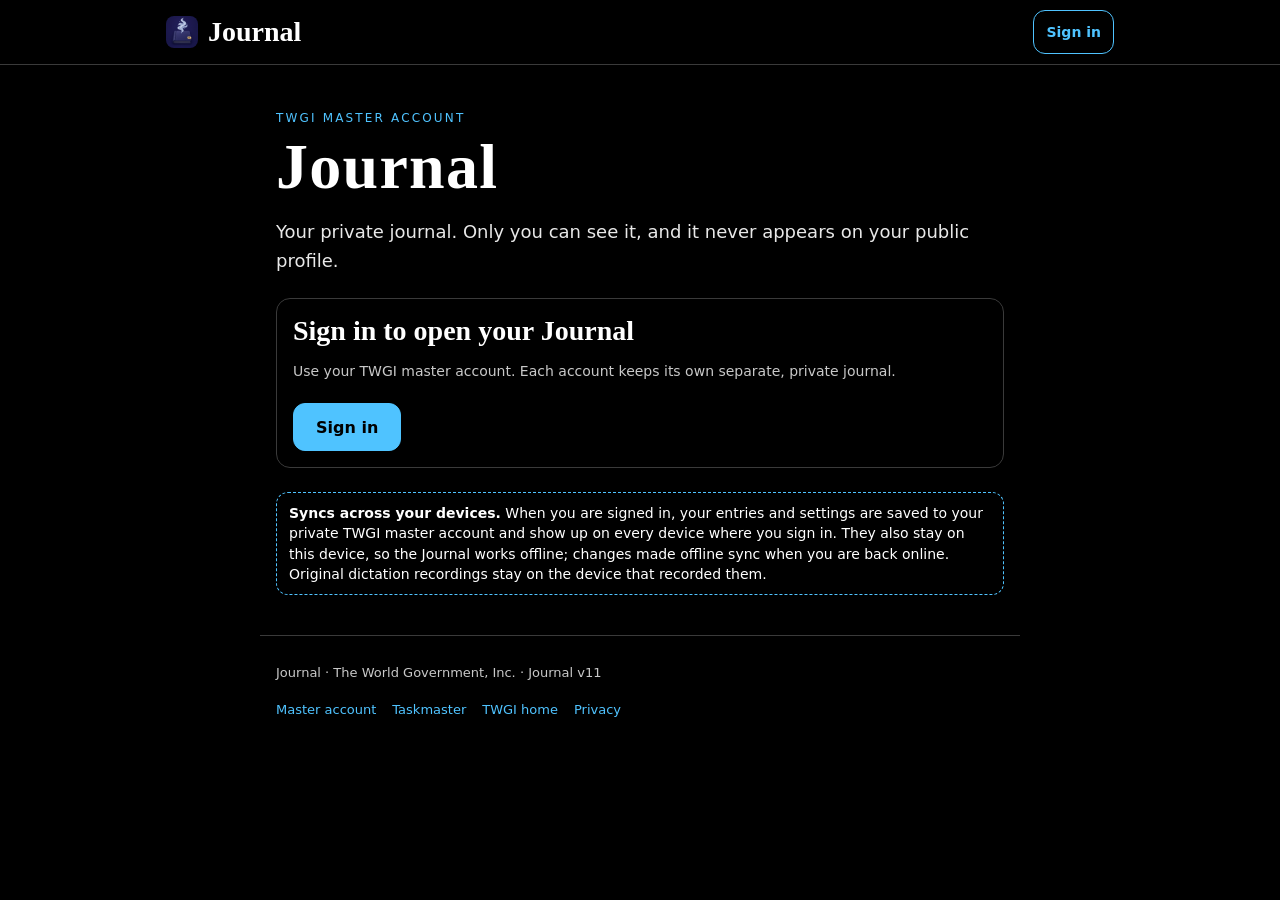
==== index.html @ 646f6270 "Journal v11: move the sync card to the bottom of the home page (cache master-journal-v11) Co-authore" ====
<!DOCTYPE html>
<html lang="en">
<head>
<meta charset="utf-8">
<meta name="viewport" content="width=device-width,initial-scale=1">
<title>Journal — The World Government, Inc.</title>
<meta name="description" content="A private journal for your TWGI master account.">
<link rel="manifest" href="/manifest.webmanifest">
<meta name="theme-color" content="#4fc3ff">
<meta name="mobile-web-app-capable" content="yes">
<meta name="apple-mobile-web-app-capable" content="yes">
<meta name="apple-mobile-web-app-status-bar-style" content="black">
<meta name="apple-mobile-web-app-title" content="Journal">
<link rel="icon" href="/icons/favicon-48.png" type="image/png" sizes="48x48">
<link rel="icon" href="/icons/icon-192.png" type="image/png" sizes="192x192">
<link rel="apple-touch-icon" sizes="180x180" href="/icons/apple-touch-icon.png">
<link rel="stylesheet" href="/assets/app.css">
</head>
<body>
<a class="skip" href="#main">Skip to content</a>
<header class="app-header">
  <div class="app-bar">
    <p class="app-name"><a href="/"><img src="/icons/icon-192.png" alt="" width="32" height="32">Journal</a><span class="offline-pill" id="offline-pill" hidden>Offline</span></p>
    <div class="account-slot" data-account-slot></div>
  </div>
</header>
<main class="page" id="main">
  <p class="eyebrow">TWGI master account</p>
  <h1>Journal</h1>
  <p class="lead">Your private journal. Only you can see it, and it never appears on your public profile.</p>
  <section class="panel" id="journal-signin" aria-labelledby="journal-signin-h">
    <h2 id="journal-signin-h">Sign in to open your Journal</h2>
    <p class="note">Use your TWGI master account. Each account keeps its own separate, private journal.</p>
    <a class="take" href="/login/">Sign in</a>
  </section>
  <section class="journal" id="journal" hidden aria-label="Your journal">
    <section class="panel pensieve" id="pensieve" aria-labelledby="pensieve-h">
      <h2 id="pensieve-h" data-pensieve-name>Pensieve</h2>
      <p class="note">Speak a note into your Journal. Tap Start, talk, then tap Stop. You can fix the words before saving. The microphone is only used after you tap Start.</p>
      <p class="note" id="pensieve-support"></p>
      <div class="row">
        <button class="take" type="button" id="pensieve-toggle" aria-pressed="false">Start dictation</button>
        <span class="rec-timer" id="pensieve-timer" aria-live="off"></span>
      </div>
      <fieldset class="pensieve-mode" id="pensieve-mode" hidden>
        <legend>On this phone the microphone can do one of these at a time:</legend>
        <label class="opt"><input type="radio" name="pensieve-mode" value="live" checked> Live text (your words appear as you speak)</label>
        <label class="opt"><input type="radio" name="pensieve-mode" value="audio"> Audio recording only (no live text)</label>
      </fieldset>
      <p class="note" id="pensieve-status" role="status" aria-live="polite"></p>
      <div class="jform">
        <label for="pensieve-title">Title (optional)</label>
        <input type="text" id="pensieve-title" autocomplete="off" maxlength="160">
        <label for="pensieve-text">Transcript (you can edit it)</label>
        <textarea id="pensieve-text" maxlength="20000"></textarea>
        <p class="interim" id="pensieve-interim" aria-live="polite"></p>
        <div class="flag" id="pensieve-help" hidden>
          <p style="margin:0" id="pensieve-help-text">If no words appear, use your keyboard's microphone instead: tap the Transcript box, then tap the microphone key on the keyboard and speak.</p>
          <div class="actions">
            <button class="take ghost" type="button" id="pensieve-keyboard">Type or use keyboard microphone</button>
          </div>
        </div>
        <div class="row">
          <button class="take" type="button" id="pensieve-save">Save as journal entry</button>
          <button class="take ghost" type="button" id="pensieve-discard">Discard</button>
        </div>
        <div class="flag" id="pensieve-choice" hidden>
          <p style="margin:0">Keep the original copy with this entry? That is the audio recording and the unedited transcript, saved on this device only.</p>
          <div class="actions">
            <button class="take" type="button" id="pensieve-keep">Save original copy</button>
            <button class="take ghost" type="button" id="pensieve-skip">Don't save it</button>
          </div>
        </div>
      </div>
    </section>
    <section class="panel" aria-labelledby="journal-form-heading">
      <h2 id="journal-form-heading">New entry</h2>
      <form class="jform" id="journal-form" novalidate>
        <input type="hidden" id="journal-id">
        <label for="journal-when">Date and time</label>
        <input type="datetime-local" id="journal-when" required>
        <label for="journal-title">Title (optional)</label>
        <input type="text" id="journal-title" autocomplete="off">
        <label for="journal-body">Entry</label>
        <textarea id="journal-body" required></textarea>
        <div class="row">
          <button class="take" type="submit" id="journal-save">Save entry</button>
          <button class="take ghost" type="button" id="journal-cancel" hidden>Cancel edit</button>
        </div>
      </form>
      <p class="note" id="journal-status" role="status" aria-live="polite"></p>
    </section>
    <section class="panel" aria-labelledby="journal-list-h">
      <h2 id="journal-list-h">Entries</h2>
      <label class="visually-hidden" for="journal-search">Search entries</label>
      <input type="search" class="jsearch" id="journal-search" placeholder="Search your entries" autocomplete="off">
      <p class="note" id="journal-count"></p>
      <ul class="entries" id="journal-list"></ul>
    </section>
    <section class="panel" id="settings" aria-labelledby="settings-h">
      <h2 id="settings-h">Settings</h2>
      <form id="settings-form" class="settings-form">
        <fieldset>
          <legend>Original dictation copies</legend>
          <p class="note">After you dictate in the <span data-pensieve-name>Pensieve</span>, should the recording and unedited transcript be kept with the entry?</p>
          <label class="opt"><input type="radio" name="dictationOriginals" value="ask"> Ask me each time</label>
          <label class="opt"><input type="radio" name="dictationOriginals" value="always"> Always save automatically</label>
          <label class="opt"><input type="radio" name="dictationOriginals" value="never"> Never save</label>
        </fieldset>
        <fieldset>
          <legend>Dictation language</legend>
          <p class="note">The language you speak when you dictate. If your phone refuses it, the Journal tries English (US) and then the phone’s default by itself.</p>
          <label for="dictation-language">Language</label>
          <select id="dictation-language" name="dictationLanguage">
            <option value="en-US">English (US)</option>
            <option value="auto">Automatic (this phone’s language)</option>
            <option value="en-GB">English (UK)</option>
            <option value="es-US">Español (Estados Unidos)</option>
            <option value="es-ES">Español (España)</option>
            <option value="fr-FR">Français</option>
            <option value="de-DE">Deutsch</option>
            <option value="pt-BR">Português (Brasil)</option>
            <option value="it-IT">Italiano</option>
            <option value="hi-IN">हिन्दी (Hindi)</option>
            <option value="zh-CN">中文 (普通话)</option>
            <option value="ja-JP">日本語</option>
            <option value="ko-KR">한국어</option>
            <option value="ar-SA">العربية</option>
          </select>
        </fieldset>
      </form>
      <fieldset class="settings-form push-reminder" id="journal-reminder"></fieldset>
      <p class="note" id="settings-status" role="status" aria-live="polite"></p>
      <p class="note">These settings sync to your other devices when you are signed in.</p>
      <p class="note app-version" id="app-version-detail">This app: <strong>Journal v11</strong> · offline copy: <span data-sw-cache>checking…</span><span id="dictation-last" hidden></span></p>
    </section>
  </section>
  <p class="device-note"><strong>Syncs across your devices.</strong> When you are signed in, your entries and settings are saved to your private TWGI master account and show up on every device where you sign in. They also stay on this device, so the Journal works offline; changes made offline sync when you are back online. Original dictation recordings stay on the device that recorded them.</p>
  <p class="note sync-note" id="journal-sync" role="status" aria-live="polite" hidden></p>
</main>
<footer class="app-footer">
  <p>Journal · The World Government, Inc. · <span class="app-version" data-app-version="11">Journal v11</span></p>
  <nav aria-label="Footer">
    <a href="https://theworldgovernmentincorporated.com/account/">Master account</a>
    <a href="https://taskmaster.theworldgovernmentincorporated.com/">Taskmaster</a>
    <a href="https://theworldgovernmentincorporated.com/">TWGI home</a>
    <a href="https://theworldgovernmentincorporated.com/privacy.html">Privacy</a>
  </nav>
</footer>
<!-- v8: the bottom Start dictation bar lives here, as a direct child of <body>,
     outside every card, so nothing on the page can sit above it or take its taps.
     pensieve.js moves the Start dictation button in here while the bar is shown. -->
<div class="dictation-dock" id="dictation-dock" hidden>
  <!-- v10: live transcript panel. While you dictate, your words show here, right
       above the Stop bar, so you never have to scroll down to the Pensieve card.
       It only mirrors the card's Transcript box (the box is what gets saved). -->
  <section class="live-panel" id="dictation-live" aria-label="Live transcript" hidden>
    <div class="live-head">
      <span class="live-dot" aria-hidden="true"></span>
      <span class="live-label" id="dictation-live-label">Listening…</span>
      <span class="live-timer" id="dictation-live-timer" aria-hidden="true"></span>
    </div>
    <div class="live-scroll" id="dictation-live-scroll">
      <p class="live-words" id="dictation-live-words"><span class="live-final" id="dictation-live-final"></span><span class="live-interim" id="dictation-live-interim"></span><span class="live-hint" id="dictation-live-hint"></span></p>
    </div>
    <div class="live-actions" id="dictation-live-actions" hidden>
      <button class="mini" type="button" id="dictation-live-review">Review &amp; edit</button>
      <button class="mini" type="button" id="dictation-live-close" aria-label="Close the live transcript">OK</button>
    </div>
  </section>
  <div class="dock-note" id="dictation-note" role="status" aria-live="polite" hidden>
    <p id="dictation-note-text"></p>
    <button class="mini" type="button" id="dictation-note-keyboard">Use keyboard microphone</button>
    <button class="mini" type="button" id="dictation-note-close" aria-label="Close this message">OK</button>
  </div>
</div>
<script src="/assets/auto-update.js"></script>
<script src="/assets/app.js"></script>
<script src="/vendor/supabase.js"></script>
<script src="/assets/auth.js"></script>
<script src="/assets/settings.js"></script>
<script src="/assets/originals.js"></script>
<script src="/assets/reminders.js"></script>
<script src="/assets/journal.js"></script>
<script src="/assets/journal-ui.js"></script>
<script src="/assets/cloud-sync.js"></script>
<script src="/assets/journal-sync.js"></script>
<script src="/assets/pensieve.js"></script>
<script src="/assets/settings-ui.js"></script>
<script src="/assets/push-core.js"></script>
<script src="/assets/push-ui.js"></script>
</body>
</html>
---- assets/app.css ----
:root{--bg:#000;--line:#3a3a3a;--sky:#4fc3ff;--text:#fff;--mute:#c8c8c8}
*{box-sizing:border-box}
[hidden]{display:none !important}
html{color-scheme:dark}
html,body{margin:0;min-height:100%}
body{background:var(--bg);color:var(--text);font-family:Inter,system-ui,-apple-system,"Segoe UI",Roboto,sans-serif;min-height:100vh;display:flex;flex-direction:column;align-items:center;padding:0 0 40px}
.serif{font-family:"Cormorant Garamond",Georgia,"Times New Roman",serif}
.skip{position:absolute;left:12px;top:-40px;z-index:30;background:#000;color:var(--sky);padding:8px 12px;border-radius:8px;border:1px solid var(--sky)}
.skip:focus{top:12px}
.app-header{position:sticky;top:0;z-index:20;align-self:stretch;width:100%;background:#000;border-bottom:1px solid var(--line)}
.app-bar{display:flex;flex-wrap:wrap;gap:10px 16px;align-items:center;max-width:980px;margin:0 auto;padding:10px 16px}
.app-name{margin:0;flex:1 1 160px;min-width:0;display:flex;align-items:center;gap:10px}
.app-name a{color:#fff;text-decoration:none;font-family:"Cormorant Garamond",Georgia,serif;font-size:clamp(22px,3vw,28px);font-weight:600;line-height:1.1;display:flex;align-items:center;gap:10px}
.app-name img{width:32px;height:32px;border-radius:8px;flex:none}
.account-slot{margin-left:auto;display:flex;align-items:center;min-width:0;max-width:min(52vw,16rem)}
.account-slot a,.account-slot button{display:flex;align-items:center;gap:8px;min-width:0;max-width:100%;min-height:44px;padding:0 12px;border-radius:12px;border:1px solid var(--sky);background:#000;color:var(--sky);text-decoration:none;font:inherit;font-size:14px;font-weight:600;cursor:pointer}
.account-slot a:hover,.account-slot button:hover{background:var(--sky);color:#000}
.account-pending{display:inline-block;width:32px;height:32px;border-radius:50%;border:1px solid var(--line)}
.account-avatar{width:28px;height:28px;border-radius:50%;object-fit:cover;flex:none;display:inline-flex;align-items:center;justify-content:center;border:1px solid var(--sky);background:#000;color:var(--sky);font-size:11px;overflow:hidden}
.account-name{min-width:0;overflow:hidden;text-overflow:ellipsis;white-space:nowrap}
.page{align-self:stretch;width:100%;max-width:760px;margin:0 auto;padding:28px 16px 0}
.page h1{font-family:"Cormorant Garamond",Georgia,serif;font-size:clamp(40px,8vw,64px);font-weight:600;line-height:1.05;margin:8px 0 0;letter-spacing:.02em;color:#fff}
.eyebrow{margin:18px 0 0;color:var(--sky);letter-spacing:.18em;text-transform:uppercase;font-size:12px}
.lead{font-size:18px;line-height:1.6;color:#e8e8e8}
.note{color:var(--mute);font-size:14px;line-height:1.45}
.note a{color:var(--sky)}
.flag{margin:16px 0 0;padding:12px;border:1px solid var(--sky);border-radius:12px;color:#fff;font-size:15px;line-height:1.45}
.flag .actions{display:flex;flex-wrap:wrap;gap:8px;margin-top:10px}
.take{display:inline-flex;align-items:center;justify-content:center;margin-top:8px;min-height:48px;padding:0 22px;border-radius:12px;border:1px solid var(--sky);text-decoration:none;font:inherit;font-weight:600;background:var(--sky);color:#000;cursor:pointer}
.take:hover{filter:brightness(1.08)}
.take:disabled{opacity:.6;cursor:not-allowed}
.ghost{background:#000;color:var(--sky)}
.google-btn{display:inline-flex;align-items:center;gap:10px;background:#fff;color:#1f1f1f;border-color:#dadce0}
.google-btn svg{width:18px;height:18px;flex:none}
.signin{margin-top:22px;display:grid;gap:12px;max-width:28rem}
.signin label{font-size:14px;color:var(--mute)}
.signin input{width:100%;min-height:48px;padding:0 14px;border-radius:12px;border:1px solid var(--line);background:#000;color:#fff;font:inherit;font-size:16px}
.signin .take{margin-top:0;justify-self:start}
.or{color:var(--mute);font-size:13px;letter-spacing:.12em;text-transform:uppercase;margin:4px 0}
.visually-hidden{position:absolute;width:1px;height:1px;padding:0;margin:-1px;overflow:hidden;clip:rect(0,0,0,0);white-space:nowrap;border:0}
.app-footer{align-self:stretch;max-width:760px;width:100%;margin:40px auto 0;padding:16px;border-top:1px solid var(--line);color:var(--mute);font-size:13px}
.app-footer nav{display:flex;flex-wrap:wrap;gap:6px 16px;margin-top:6px}
.app-footer a{color:var(--sky);text-decoration:none;min-height:32px;display:inline-flex;align-items:center}
.offline-pill{display:inline-block;margin-left:8px;padding:2px 8px;border-radius:999px;border:1px solid var(--line);color:var(--mute);font-size:12px}
a:focus-visible,button:focus-visible,input:focus-visible{outline:2px solid var(--sky);outline-offset:3px}
.journal{margin-top:22px;min-width:0}
.panel{margin-top:22px;padding:16px;border:1px solid var(--line);border-radius:14px}
.panel h2{margin:0 0 8px;font-family:"Cormorant Garamond",Georgia,serif;font-size:28px;font-weight:600}
.jform{display:grid;gap:10px}
.jform label{font-size:14px;color:var(--mute)}
.jform input,.jform textarea,.jsearch{width:100%;min-width:0;min-height:48px;padding:10px 14px;border-radius:12px;border:1px solid var(--line);background:#000;color:#fff;font:inherit;font-size:16px}
.jform textarea{min-height:180px;resize:vertical;line-height:1.5}
.jform .row{display:flex;flex-wrap:wrap;gap:8px}
.jform .take{margin-top:0}
.entries{list-style:none;margin:12px 0 0;padding:0;display:grid;gap:12px}
.entry article{padding:14px;border:1px solid var(--line);border-radius:12px;min-width:0}
.entry-when{color:var(--sky);font-size:13px;letter-spacing:.04em}
.entry-title{margin:6px 0 0;font-size:20px;font-weight:600;overflow-wrap:anywhere}
.entry-body{margin:8px 0 0;white-space:pre-wrap;overflow-wrap:anywhere;line-height:1.55;color:#e8e8e8}
.entry-actions{display:flex;gap:8px;margin-top:10px}
.mini{appearance:none;min-height:44px;padding:0 14px;border-radius:12px;border:1px solid var(--line);background:#000;color:var(--sky);font:inherit;font-weight:600;cursor:pointer}
.mini.danger{color:#ff8a8a}
.device-note{margin:24px 0 0;padding:10px 12px;border:1px dashed var(--sky);border-radius:12px;color:#fff;font-size:14px;line-height:1.45}
.pensieve.is-recording{border-color:#ff6b6b;box-shadow:0 0 0 1px #ff6b6b inset}
.rec-timer{align-self:center;color:var(--mute);font-variant-numeric:tabular-nums}
.pensieve-mode{border:0;margin:8px 0 0;padding:0;min-width:0}
.pensieve-mode legend{font-size:14px;color:var(--mute);margin-bottom:2px}
#pensieve-help{margin-top:8px}
.interim{margin:0;min-height:1.4em;color:var(--mute);font-style:italic;overflow-wrap:anywhere}
.original{margin-top:10px;border-top:1px solid var(--line);padding-top:8px}
.original summary{cursor:pointer;color:var(--sky);min-height:44px;display:flex;align-items:center}
.original audio{width:100%;max-width:100%;margin-top:6px}
.entry-body.raw{color:var(--mute)}
.settings-form fieldset{border:0;margin:0;padding:0;min-width:0}
.settings-form legend{font-weight:600;margin-bottom:4px}
.opt{display:flex;align-items:center;gap:10px;min-height:44px}
.opt input{width:20px;height:20px;accent-color:#4fc3ff}
/* v3: daily reminder */
.push-reminder{border:0;margin:16px 0 0;padding:12px 0 0;border-top:1px solid var(--line);min-width:0;display:grid;gap:8px}
.push-reminder legend{font-weight:600;padding-top:12px}
.push-reminder .task-field{display:grid;gap:4px;font-size:14px;color:var(--mute)}
.push-reminder input[type=time]{min-height:44px;padding:8px 12px;border-radius:12px;border:1px solid var(--line);background:#000;color:#fff;font:inherit;font-size:16px;max-width:12rem}
.push-reminder .take{justify-self:start}
.push-ios-hint{border-color:#ffd27a}

/* v4: cloud sync status and "Update ready" notice
   v11: the sync card sits at the bottom of the home page; give the
   status line a little room under the card instead of hugging it. */
.sync-note { margin-top: 10px; }
.update-ready { position: fixed; left: 50%; bottom: calc(12px + env(safe-area-inset-bottom, 0px)); transform: translateX(-50%); z-index: 1000; background: #0b1622; color: #fff; border: 1px solid #4fc3ff; border-radius: 10px; padding: .5rem .75rem; display: flex; gap: .5rem; align-items: center; font-size: .95rem; box-shadow: 0 4px 16px rgba(0,0,0,.4); }

/* v5: Start/Stop dictation is a full-width bar fixed to the bottom of the
   home screen, flush with the edge but above the iPhone home indicator.
   v7: no viewport-fit=cover (see index.html); --bar-lift (pensieve.js) keeps it
   inside the visible area if iOS leaves the viewport short.
   v8: the bar sits in its own dock, a direct child of <body> (outside every
   card), with its own stacking layer. Recording red is on the bar itself. */
body{padding-left:env(safe-area-inset-left,0px);padding-right:env(safe-area-inset-right,0px)}
body.has-dictation-space{padding-bottom:calc(120px + env(safe-area-inset-bottom,0px))}
.dictation-dock{position:fixed;left:0;right:0;bottom:var(--bar-lift,0px);z-index:900;isolation:isolate;pointer-events:auto;margin:0;padding:0;background:#000;-webkit-tap-highlight-color:transparent;-webkit-touch-callout:none}
#pensieve-toggle.dictation-bar{position:relative;display:flex;pointer-events:auto;touch-action:manipulation;-webkit-tap-highlight-color:transparent;-webkit-user-select:none;user-select:none;z-index:1;width:100%;margin:0;border-radius:0;border:0;border-top:1px solid var(--sky);min-height:calc(60px + env(safe-area-inset-bottom,0px));padding:0 calc(16px + env(safe-area-inset-right,0px)) env(safe-area-inset-bottom,0px) calc(16px + env(safe-area-inset-left,0px));font-size:18px;box-shadow:0 -6px 18px rgba(0,0,0,.45)}
#pensieve-toggle.dictation-bar:hover{filter:none}
#pensieve-toggle.dictation-bar:active{background:#8fdcff}
#pensieve-toggle[aria-pressed="true"]{background:#ff6b6b;border-color:#ff6b6b;color:#000}
#pensieve-toggle.dictation-bar[aria-pressed="true"]{border-top-color:#ff6b6b}
.dock-note{display:flex;flex-wrap:wrap;align-items:center;gap:8px;padding:10px calc(12px + env(safe-area-inset-right,0px)) 10px calc(12px + env(safe-area-inset-left,0px));background:#1a0d0d;border-top:1px solid #ffd27a;color:#fff;font-size:15px;line-height:1.4}
.dock-note p{margin:0;flex:1 1 100%}
.app-version{color:var(--mute)}
body.has-dictation-bar .update-ready{bottom:calc(12px + var(--dock-h,calc(60px + env(safe-area-inset-bottom,0px))) + var(--bar-lift,0px))}

/* v6: note reminders */
.reminder-tag{appearance:none;display:inline-flex;align-items:center;gap:4px;max-width:100%;margin:8px 0 0;min-height:32px;padding:4px 10px;border-radius:999px;border:1px solid var(--sky);background:#06141f;color:var(--sky);font:inherit;font-size:13px;font-weight:600;text-align:left;cursor:pointer;overflow-wrap:anywhere}
.reminder-tag.is-off{border-color:var(--line);color:var(--mute)}
.reminder-prompt p{margin:0}
.reminder-editor{margin-top:12px;padding:12px;border:1px solid var(--sky);border-radius:12px;background:#050b11}
.reminder-h{margin:0 0 4px;font-size:18px;color:#fff}
.rem-field{display:grid;gap:4px}
.reminder-editor select,.reminder-editor input[type=number]{min-height:44px;border-radius:10px;border:1px solid var(--line);background:#000;color:#fff;font:inherit;padding:0 10px}
.rem-days{border:0;margin:0;padding:0;display:flex;flex-wrap:wrap;gap:6px 12px;min-width:0}
.rem-days legend{width:100%;margin-bottom:4px;font-size:14px}
.rem-day{display:inline-flex;align-items:center;gap:6px;min-height:44px}
.rem-day input{width:20px;height:20px;accent-color:#4fc3ff}
.rem-preview{color:#fff}
.rem-warn{color:#ffd27a}
.rem-error{color:#ff8a8a;min-height:1.2em}
.take.danger{color:#ff8a8a;border-color:#ff8a8a}
.entry.is-target article{border-color:var(--sky);box-shadow:0 0 0 2px var(--sky) inset}
.reminder-editor input[type=checkbox]{width:20px;height:20px;min-height:0;padding:0;accent-color:#4fc3ff;flex:none}
.reminder-editor select,.reminder-editor input[type=number]{font-size:16px;width:100%}
.reminder-editor .opt{color:#fff;font-size:16px}
/* v9: Dictation language picker in Settings */
.settings-form fieldset+fieldset{margin-top:16px}
.settings-form select{display:block;width:100%;max-width:360px;min-height:44px;margin-top:4px;border-radius:10px;border:1px solid var(--line);background:#000;color:#fff;font:inherit;font-size:16px;padding:0 10px}
/* v10: live transcript panel, in the dictation dock right above the Stop bar.
   Normal flow inside the dock (panel, then any problem message, then the bar),
   so it never covers the message or the bar. Max ~38% of the visible screen
   (--live-max is set by pensieve.js from the visual viewport), scrolls inside. */
.live-panel{display:flex;flex-direction:column;max-height:var(--live-max,38vh);min-height:0;padding:10px calc(14px + env(safe-area-inset-right,0px)) 10px calc(14px + env(safe-area-inset-left,0px));background:#0b1622;border-top:1px solid var(--sky);color:#fff;opacity:1;transition:opacity .35s ease;touch-action:pan-y}
.live-panel.is-closing{opacity:0}
.live-head{display:flex;align-items:center;gap:8px;flex:none;font-size:12px;letter-spacing:.14em;text-transform:uppercase;color:var(--sky);font-weight:600}
.live-dot{width:10px;height:10px;border-radius:50%;background:#ff6b6b;flex:none;animation:live-pulse 1.2s ease-in-out infinite}
.live-timer{margin-left:auto;color:var(--mute);font-variant-numeric:tabular-nums;letter-spacing:.04em}
.live-scroll{flex:1 1 auto;min-height:0;overflow-y:auto;overscroll-behavior:contain;-webkit-overflow-scrolling:touch;margin-top:6px}
.live-words{margin:0;font-size:18px;line-height:1.5;overflow-wrap:anywhere;white-space:pre-wrap}
.live-final{color:#fff}
.live-interim{color:#8fa6b8;font-style:italic}
.live-hint{color:var(--mute);font-size:15px;font-style:italic}
.live-actions{display:flex;flex-wrap:wrap;gap:8px;flex:none;margin-top:8px}
.live-actions .mini{min-height:40px}
.live-panel.is-audio .live-head{color:#ffd27a}
.live-panel.is-finishing .live-dot{animation:none;background:var(--mute)}
.live-panel.is-saved{border-top-color:#7be0a5}
.live-panel.is-saved .live-head{color:#7be0a5}
.live-panel.is-saved .live-dot{animation:none;background:#7be0a5}
@keyframes live-pulse{0%,100%{opacity:1}50%{opacity:.35}}
@media (prefers-reduced-motion:reduce){.live-panel{transition:none}.live-dot{animation:none}}
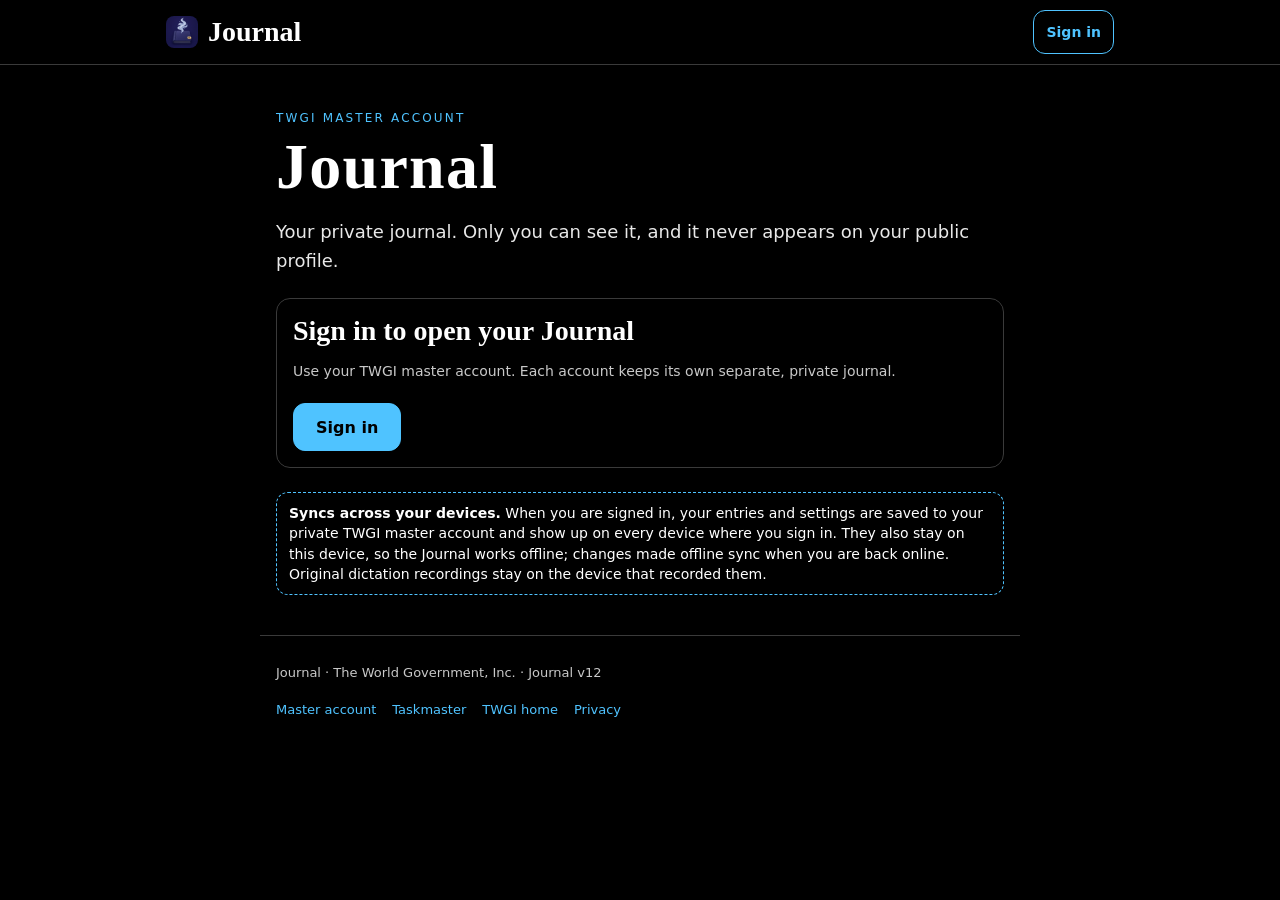
==== commit c7e96ef3: "Journal v12: compact Pensieve first screen (cache master-journal-v12) Co-authored-by: Immortal-Aruca" ====
--- a/index.html
+++ b/index.html
@@ -37,16 +37,15 @@
     <section class="panel pensieve" id="pensieve" aria-labelledby="pensieve-h">
       <h2 id="pensieve-h" data-pensieve-name>Pensieve</h2>
       <p class="note">Speak a note into your Journal. Tap Start, talk, then tap Stop. You can fix the words before saving. The microphone is only used after you tap Start.</p>
-      <p class="note" id="pensieve-support"></p>
+      <p class="note" id="pensieve-support" hidden></p>
+      <details class="how-dictation" id="pensieve-how" hidden>
+        <summary>How dictation works</summary>
+        <p class="note" id="pensieve-how-text"></p>
+      </details>
       <div class="row">
         <button class="take" type="button" id="pensieve-toggle" aria-pressed="false">Start dictation</button>
         <span class="rec-timer" id="pensieve-timer" aria-live="off"></span>
       </div>
-      <fieldset class="pensieve-mode" id="pensieve-mode" hidden>
-        <legend>On this phone the microphone can do one of these at a time:</legend>
-        <label class="opt"><input type="radio" name="pensieve-mode" value="live" checked> Live text (your words appear as you speak)</label>
-        <label class="opt"><input type="radio" name="pensieve-mode" value="audio"> Audio recording only (no live text)</label>
-      </fieldset>
       <p class="note" id="pensieve-status" role="status" aria-live="polite"></p>
       <div class="jform">
         <label for="pensieve-title">Title (optional)</label>
@@ -54,6 +53,12 @@
         <label for="pensieve-text">Transcript (you can edit it)</label>
         <textarea id="pensieve-text" maxlength="20000"></textarea>
         <p class="interim" id="pensieve-interim" aria-live="polite"></p>
+        <p class="pensieve-mode-line" id="pensieve-mode-line" hidden>Mode: <span id="pensieve-mode-label">Live text</span> · <button type="button" class="mode-change" id="pensieve-mode-change" aria-expanded="false">Change</button></p>
+        <fieldset class="pensieve-mode" id="pensieve-mode" hidden>
+          <legend>On this phone the microphone can do one of these at a time:</legend>
+          <label class="opt"><input type="radio" name="pensieve-mode" value="live" checked> Live text (your words appear as you speak)</label>
+          <label class="opt"><input type="radio" name="pensieve-mode" value="audio"> Audio recording only (no live text)</label>
+        </fieldset>
         <div class="flag" id="pensieve-help" hidden>
           <p style="margin:0" id="pensieve-help-text">If no words appear, use your keyboard's microphone instead: tap the Transcript box, then tap the microphone key on the keyboard and speak.</p>
           <div class="actions">
@@ -132,14 +137,14 @@
       <fieldset class="settings-form push-reminder" id="journal-reminder"></fieldset>
       <p class="note" id="settings-status" role="status" aria-live="polite"></p>
       <p class="note">These settings sync to your other devices when you are signed in.</p>
-      <p class="note app-version" id="app-version-detail">This app: <strong>Journal v11</strong> · offline copy: <span data-sw-cache>checking…</span><span id="dictation-last" hidden></span></p>
+      <p class="note app-version" id="app-version-detail">This app: <strong>Journal v12</strong> · offline copy: <span data-sw-cache>checking…</span><span id="dictation-last" hidden></span></p>
     </section>
   </section>
   <p class="device-note"><strong>Syncs across your devices.</strong> When you are signed in, your entries and settings are saved to your private TWGI master account and show up on every device where you sign in. They also stay on this device, so the Journal works offline; changes made offline sync when you are back online. Original dictation recordings stay on the device that recorded them.</p>
   <p class="note sync-note" id="journal-sync" role="status" aria-live="polite" hidden></p>
 </main>
 <footer class="app-footer">
-  <p>Journal · The World Government, Inc. · <span class="app-version" data-app-version="11">Journal v11</span></p>
+  <p>Journal · The World Government, Inc. · <span class="app-version" data-app-version="12">Journal v12</span></p>
   <nav aria-label="Footer">
     <a href="https://theworldgovernmentincorporated.com/account/">Master account</a>
     <a href="https://taskmaster.theworldgovernmentincorporated.com/">Taskmaster</a>
--- a/assets/app.css
+++ b/assets/app.css
@@ -63,6 +63,13 @@
 .device-note{margin:24px 0 0;padding:10px 12px;border:1px dashed var(--sky);border-radius:12px;color:#fff;font-size:14px;line-height:1.45}
 .pensieve.is-recording{border-color:#ff6b6b;box-shadow:0 0 0 1px #ff6b6b inset}
 .rec-timer{align-self:center;color:var(--mute);font-variant-numeric:tabular-nums}
+/* v12: long explanation is a closed disclosure; mode radios sit under the
+   Title/Transcript fields and stay hidden until Change is tapped. */
+.how-dictation{margin:8px 0 0;color:var(--mute);font-size:14px;line-height:1.45}
+.how-dictation summary{cursor:pointer;min-height:44px;display:flex;align-items:center;color:var(--sky);font-weight:600}
+.how-dictation .note{margin:8px 0 0}
+.pensieve-mode-line{margin:10px 0 0;color:var(--mute);font-size:14px;line-height:1.45;display:flex;flex-wrap:wrap;align-items:center;gap:0 4px;min-height:44px}
+.pensieve-mode-line .mode-change{appearance:none;margin:0;padding:0 6px;min-height:44px;border:0;background:transparent;color:var(--sky);font:inherit;font-weight:600;cursor:pointer}
 .pensieve-mode{border:0;margin:8px 0 0;padding:0;min-width:0}
 .pensieve-mode legend{font-size:14px;color:var(--mute);margin-bottom:2px}
 #pensieve-help{margin-top:8px}
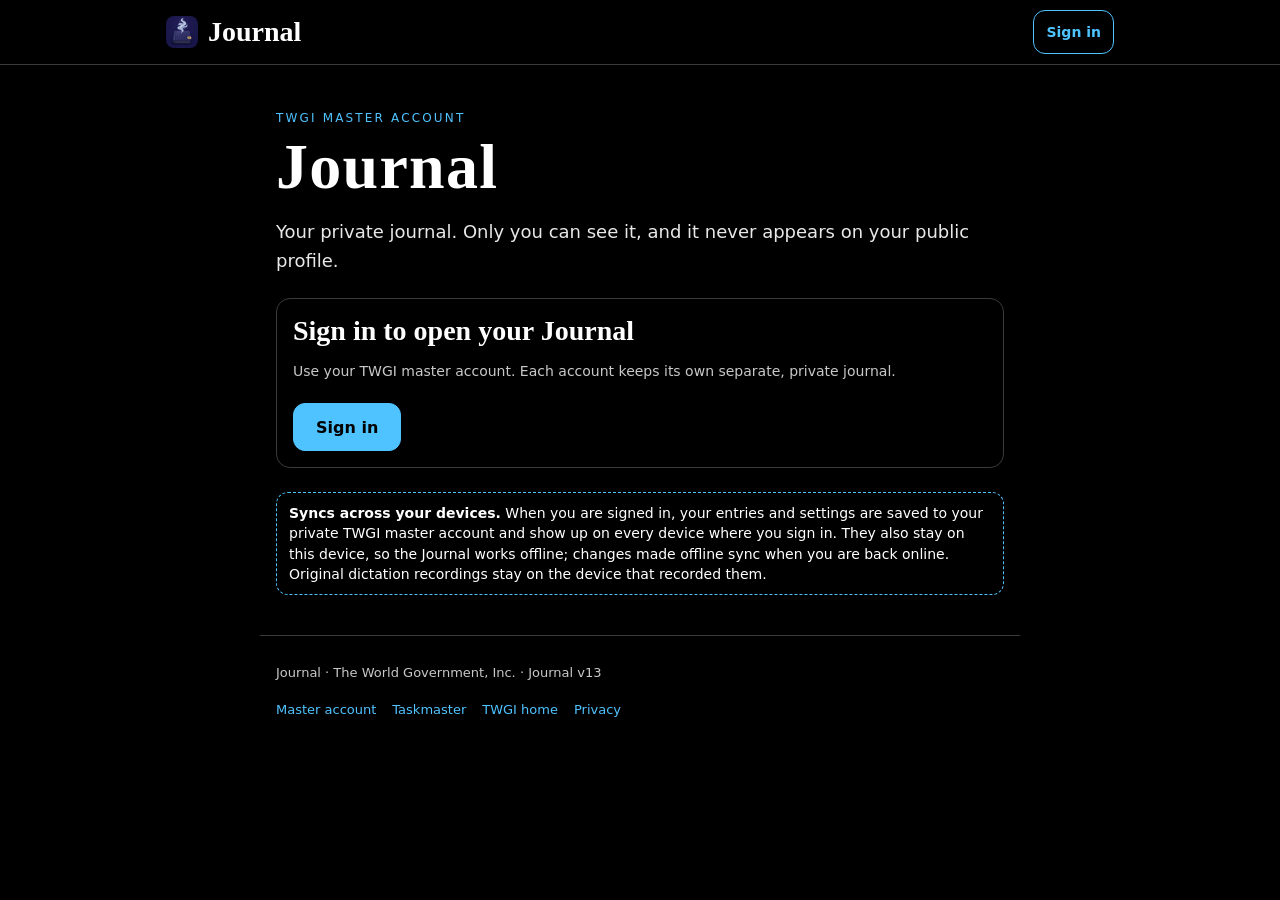
==== commit ba471f65: "Journal v13: dictate the title from the Title field (cache master-journal-v13) Co-authored-by: Immor" ====
--- a/index.html
+++ b/index.html
@@ -49,7 +49,12 @@
       <p class="note" id="pensieve-status" role="status" aria-live="polite"></p>
       <div class="jform">
         <label for="pensieve-title">Title (optional)</label>
-        <input type="text" id="pensieve-title" autocomplete="off" maxlength="160">
+        <div class="title-mic-wrap" id="pensieve-title-wrap">
+          <input type="text" id="pensieve-title" autocomplete="off" maxlength="160">
+          <button type="button" class="title-mic" id="pensieve-title-mic" aria-label="Dictate title" aria-pressed="false">
+            <svg viewBox="0 0 24 24" aria-hidden="true" focusable="false"><path fill="currentColor" d="M12 14c1.66 0 3-1.34 3-3V5c0-1.66-1.34-3-3-3S9 3.34 9 5v6c0 1.66 1.34 3 3 3zm5-3c0 2.76-2.24 5-5 5s-5-2.24-5-5H5c0 3.53 2.61 6.43 6 6.92V21h2v-3.08c3.39-.49 6-3.39 6-6.92h-2z"/></svg>
+          </button>
+        </div>
         <label for="pensieve-text">Transcript (you can edit it)</label>
         <textarea id="pensieve-text" maxlength="20000"></textarea>
         <p class="interim" id="pensieve-interim" aria-live="polite"></p>
@@ -137,14 +142,14 @@
       <fieldset class="settings-form push-reminder" id="journal-reminder"></fieldset>
       <p class="note" id="settings-status" role="status" aria-live="polite"></p>
       <p class="note">These settings sync to your other devices when you are signed in.</p>
-      <p class="note app-version" id="app-version-detail">This app: <strong>Journal v12</strong> · offline copy: <span data-sw-cache>checking…</span><span id="dictation-last" hidden></span></p>
+      <p class="note app-version" id="app-version-detail">This app: <strong>Journal v13</strong> · offline copy: <span data-sw-cache>checking…</span><span id="dictation-last" hidden></span></p>
     </section>
   </section>
   <p class="device-note"><strong>Syncs across your devices.</strong> When you are signed in, your entries and settings are saved to your private TWGI master account and show up on every device where you sign in. They also stay on this device, so the Journal works offline; changes made offline sync when you are back online. Original dictation recordings stay on the device that recorded them.</p>
   <p class="note sync-note" id="journal-sync" role="status" aria-live="polite" hidden></p>
 </main>
 <footer class="app-footer">
-  <p>Journal · The World Government, Inc. · <span class="app-version" data-app-version="12">Journal v12</span></p>
+  <p>Journal · The World Government, Inc. · <span class="app-version" data-app-version="13">Journal v13</span></p>
   <nav aria-label="Footer">
     <a href="https://theworldgovernmentincorporated.com/account/">Master account</a>
     <a href="https://taskmaster.theworldgovernmentincorporated.com/">Taskmaster</a>
--- a/assets/app.css
+++ b/assets/app.css
@@ -49,6 +49,17 @@
 .jform{display:grid;gap:10px}
 .jform label{font-size:14px;color:var(--mute)}
 .jform input,.jform textarea,.jsearch{width:100%;min-width:0;min-height:48px;padding:10px 14px;border-radius:12px;border:1px solid var(--line);background:#000;color:#fff;font:inherit;font-size:16px}
+/* v13: small mic inside the right edge of the Pensieve Title field. */
+.title-mic-wrap{position:relative;min-width:0}
+.title-mic-wrap #pensieve-title{padding-right:52px}
+.title-mic{position:absolute;right:4px;top:50%;transform:translateY(-50%);width:40px;height:40px;min-width:40px;min-height:40px;margin:0;padding:0;border:0;border-radius:10px;background:transparent;color:var(--sky);display:flex;align-items:center;justify-content:center;cursor:pointer;-webkit-tap-highlight-color:transparent}
+.title-mic svg{width:22px;height:22px;display:block}
+.title-mic:disabled{opacity:.4;cursor:not-allowed}
+.title-mic.is-listening,.title-mic[aria-pressed="true"]{color:#ff6b6b}
+.title-mic.is-listening svg{animation:title-mic-pulse 1s ease-in-out infinite}
+@keyframes title-mic-pulse{0%,100%{opacity:1}50%{opacity:.4}}
+.title-mic-wrap.is-listening #pensieve-title{color:var(--mute);font-style:italic}
+.title-mic-wrap.is-listening #pensieve-title::placeholder{color:var(--mute);font-style:italic;opacity:1}
 .jform textarea{min-height:180px;resize:vertical;line-height:1.5}
 .jform .row{display:flex;flex-wrap:wrap;gap:8px}
 .jform .take{margin-top:0}
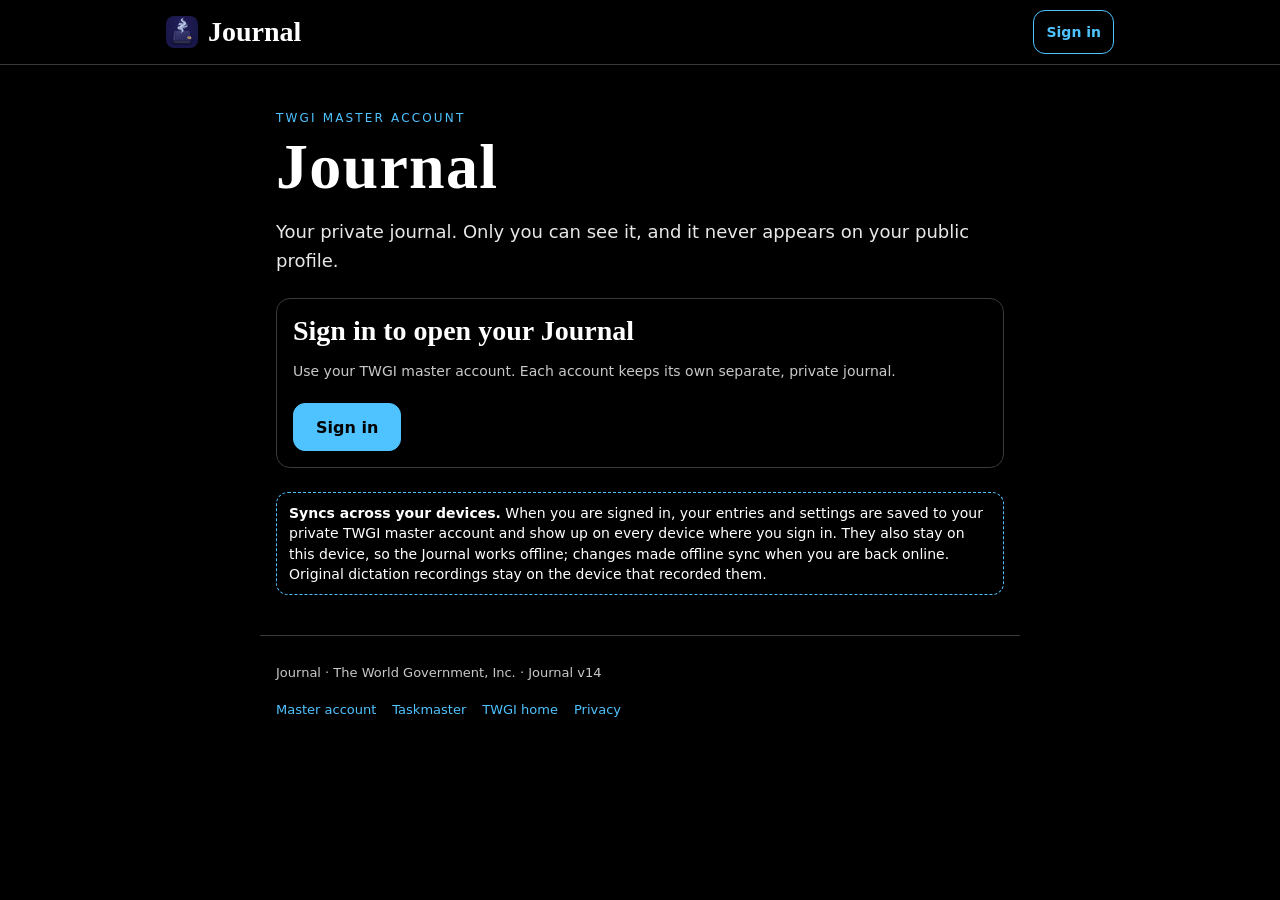
==== commit d4d49cda: "Journal v14: first screen ends at the Title field (cache master-journal-v14) Co-authored-by: Immorta" ====
--- a/index.html
+++ b/index.html
@@ -35,6 +35,7 @@
   </section>
   <section class="journal" id="journal" hidden aria-label="Your journal">
     <section class="panel pensieve" id="pensieve" aria-labelledby="pensieve-h">
+      <div class="pensieve-top" id="pensieve-top">
       <h2 id="pensieve-h" data-pensieve-name>Pensieve</h2>
       <p class="note">Speak a note into your Journal. Tap Start, talk, then tap Stop. You can fix the words before saving. The microphone is only used after you tap Start.</p>
       <p class="note" id="pensieve-support" hidden></p>
@@ -47,7 +48,7 @@
         <span class="rec-timer" id="pensieve-timer" aria-live="off"></span>
       </div>
       <p class="note" id="pensieve-status" role="status" aria-live="polite"></p>
-      <div class="jform">
+      <div class="jform pensieve-title-block">
         <label for="pensieve-title">Title (optional)</label>
         <div class="title-mic-wrap" id="pensieve-title-wrap">
           <input type="text" id="pensieve-title" autocomplete="off" maxlength="160">
@@ -55,6 +56,10 @@
             <svg viewBox="0 0 24 24" aria-hidden="true" focusable="false"><path fill="currentColor" d="M12 14c1.66 0 3-1.34 3-3V5c0-1.66-1.34-3-3-3S9 3.34 9 5v6c0 1.66 1.34 3 3 3zm5-3c0 2.76-2.24 5-5 5s-5-2.24-5-5H5c0 3.53 2.61 6.43 6 6.92V21h2v-3.08c3.39-.49 6-3.39 6-6.92h-2z"/></svg>
           </button>
         </div>
+      </div>
+      </div>
+      <div class="pensieve-review" id="pensieve-review">
+      <div class="jform">
         <label for="pensieve-text">Transcript (you can edit it)</label>
         <textarea id="pensieve-text" maxlength="20000"></textarea>
         <p class="interim" id="pensieve-interim" aria-live="polite"></p>
@@ -81,6 +86,7 @@
             <button class="take ghost" type="button" id="pensieve-skip">Don't save it</button>
           </div>
         </div>
+      </div>
       </div>
     </section>
     <section class="panel" aria-labelledby="journal-form-heading">
@@ -142,14 +148,14 @@
       <fieldset class="settings-form push-reminder" id="journal-reminder"></fieldset>
       <p class="note" id="settings-status" role="status" aria-live="polite"></p>
       <p class="note">These settings sync to your other devices when you are signed in.</p>
-      <p class="note app-version" id="app-version-detail">This app: <strong>Journal v13</strong> · offline copy: <span data-sw-cache>checking…</span><span id="dictation-last" hidden></span></p>
+      <p class="note app-version" id="app-version-detail">This app: <strong>Journal v14</strong> · offline copy: <span data-sw-cache>checking…</span><span id="dictation-last" hidden></span></p>
     </section>
   </section>
   <p class="device-note"><strong>Syncs across your devices.</strong> When you are signed in, your entries and settings are saved to your private TWGI master account and show up on every device where you sign in. They also stay on this device, so the Journal works offline; changes made offline sync when you are back online. Original dictation recordings stay on the device that recorded them.</p>
   <p class="note sync-note" id="journal-sync" role="status" aria-live="polite" hidden></p>
 </main>
 <footer class="app-footer">
-  <p>Journal · The World Government, Inc. · <span class="app-version" data-app-version="13">Journal v13</span></p>
+  <p>Journal · The World Government, Inc. · <span class="app-version" data-app-version="14">Journal v14</span></p>
   <nav aria-label="Footer">
     <a href="https://theworldgovernmentincorporated.com/account/">Master account</a>
     <a href="https://taskmaster.theworldgovernmentincorporated.com/">Taskmaster</a>
--- a/assets/app.css
+++ b/assets/app.css
@@ -46,6 +46,12 @@
 .journal{margin-top:22px;min-width:0}
 .panel{margin-top:22px;padding:16px;border:1px solid var(--line);border-radius:14px}
 .panel h2{margin:0 0 8px;font-family:"Cormorant Garamond",Georgia,serif;font-size:28px;font-weight:600}
+/* v14: first screen ends at the Title field. The top of the Pensieve card
+   fills the space above the Start dictation bar (header + dock measured into
+   CSS variables), so the Transcript block starts cleanly below the fold. */
+.pensieve-top{display:flex;flex-direction:column;min-height:calc(100svh - var(--app-header-h,64px) - var(--fold-dock-h,var(--dock-h,60px)) - var(--bar-lift,0px) - var(--pensieve-above,0px));padding-bottom:16px}
+.pensieve-title-block{margin-top:auto;padding-top:12px}
+.pensieve-review{margin-top:8px;padding-top:18px;border-top:1px solid var(--line)}
 .jform{display:grid;gap:10px}
 .jform label{font-size:14px;color:var(--mute)}
 .jform input,.jform textarea,.jsearch{width:100%;min-width:0;min-height:48px;padding:10px 14px;border-radius:12px;border:1px solid var(--line);background:#000;color:#fff;font:inherit;font-size:16px}
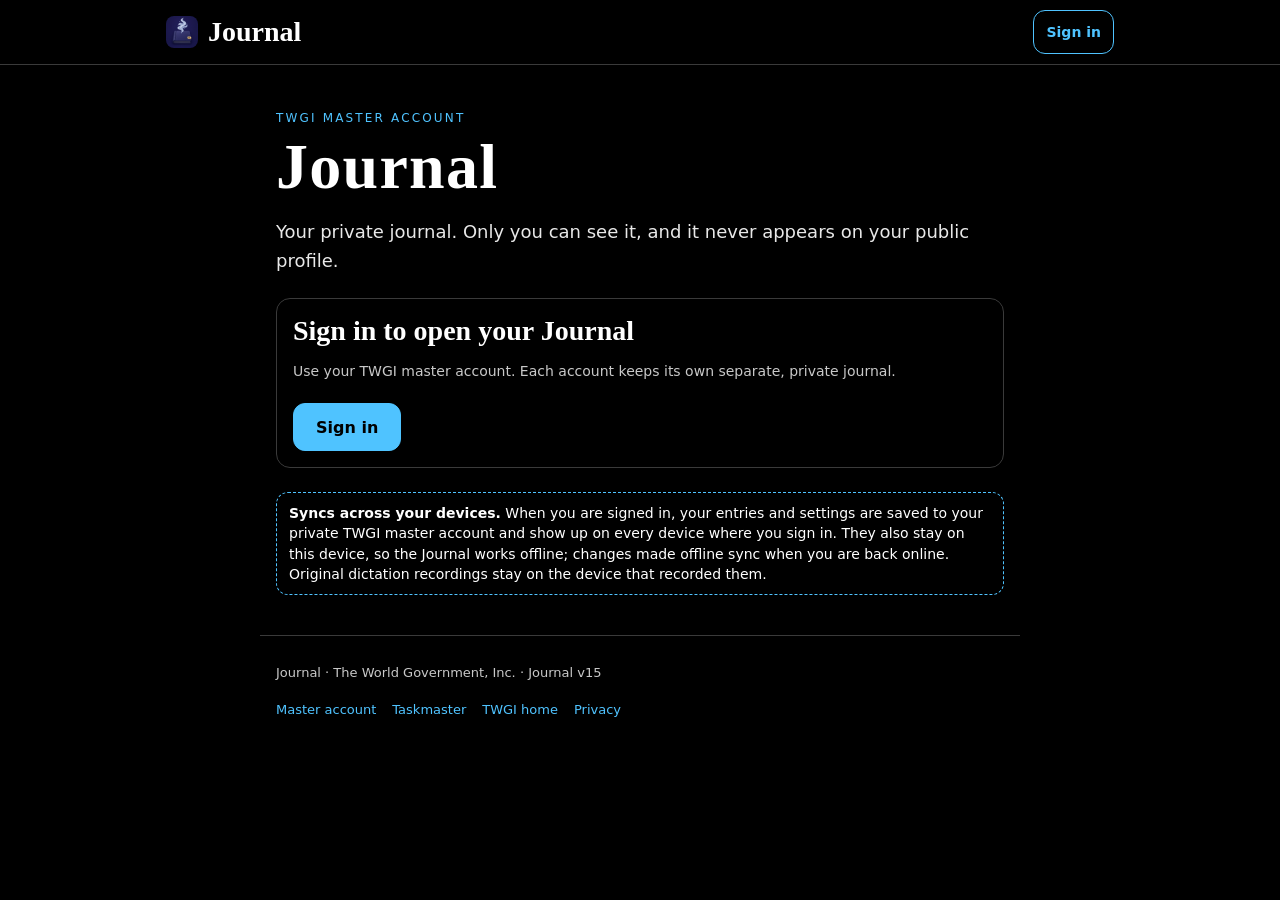
==== commit dc044a54: "Journal v15: show dictation duration on note cards (cache master-journal-v15) Co-authored-by: Immort" ====
--- a/index.html
+++ b/index.html
@@ -148,14 +148,14 @@
       <fieldset class="settings-form push-reminder" id="journal-reminder"></fieldset>
       <p class="note" id="settings-status" role="status" aria-live="polite"></p>
       <p class="note">These settings sync to your other devices when you are signed in.</p>
-      <p class="note app-version" id="app-version-detail">This app: <strong>Journal v14</strong> · offline copy: <span data-sw-cache>checking…</span><span id="dictation-last" hidden></span></p>
+      <p class="note app-version" id="app-version-detail">This app: <strong>Journal v15</strong> · offline copy: <span data-sw-cache>checking…</span><span id="dictation-last" hidden></span></p>
     </section>
   </section>
   <p class="device-note"><strong>Syncs across your devices.</strong> When you are signed in, your entries and settings are saved to your private TWGI master account and show up on every device where you sign in. They also stay on this device, so the Journal works offline; changes made offline sync when you are back online. Original dictation recordings stay on the device that recorded them.</p>
   <p class="note sync-note" id="journal-sync" role="status" aria-live="polite" hidden></p>
 </main>
 <footer class="app-footer">
-  <p>Journal · The World Government, Inc. · <span class="app-version" data-app-version="14">Journal v14</span></p>
+  <p>Journal · The World Government, Inc. · <span class="app-version" data-app-version="15">Journal v15</span></p>
   <nav aria-label="Footer">
     <a href="https://theworldgovernmentincorporated.com/account/">Master account</a>
     <a href="https://taskmaster.theworldgovernmentincorporated.com/">Taskmaster</a>
--- a/assets/app.css
+++ b/assets/app.css
@@ -70,8 +70,10 @@
 .jform .row{display:flex;flex-wrap:wrap;gap:8px}
 .jform .take{margin-top:0}
 .entries{list-style:none;margin:12px 0 0;padding:0;display:grid;gap:12px}
-.entry article{padding:14px;border:1px solid var(--line);border-radius:12px;min-width:0}
-.entry-when{color:var(--sky);font-size:13px;letter-spacing:.04em}
+.entry article{position:relative;padding:14px;border:1px solid var(--line);border-radius:12px;min-width:0}
+.entry-head{display:flex;align-items:flex-start;justify-content:space-between;gap:8px 12px}
+.entry-when{color:var(--sky);font-size:13px;letter-spacing:.04em;min-width:0;flex:1 1 auto}
+.entry-dictation{flex:none;margin:0;margin-left:auto;padding:0;font-size:11px;line-height:1.2;color:var(--mute);opacity:.55;font-variant-numeric:tabular-nums;letter-spacing:.02em;white-space:nowrap;align-self:flex-start}
 .entry-title{margin:6px 0 0;font-size:20px;font-weight:600;overflow-wrap:anywhere}
 .entry-body{margin:8px 0 0;white-space:pre-wrap;overflow-wrap:anywhere;line-height:1.55;color:#e8e8e8}
 .entry-actions{display:flex;gap:8px;margin-top:10px}
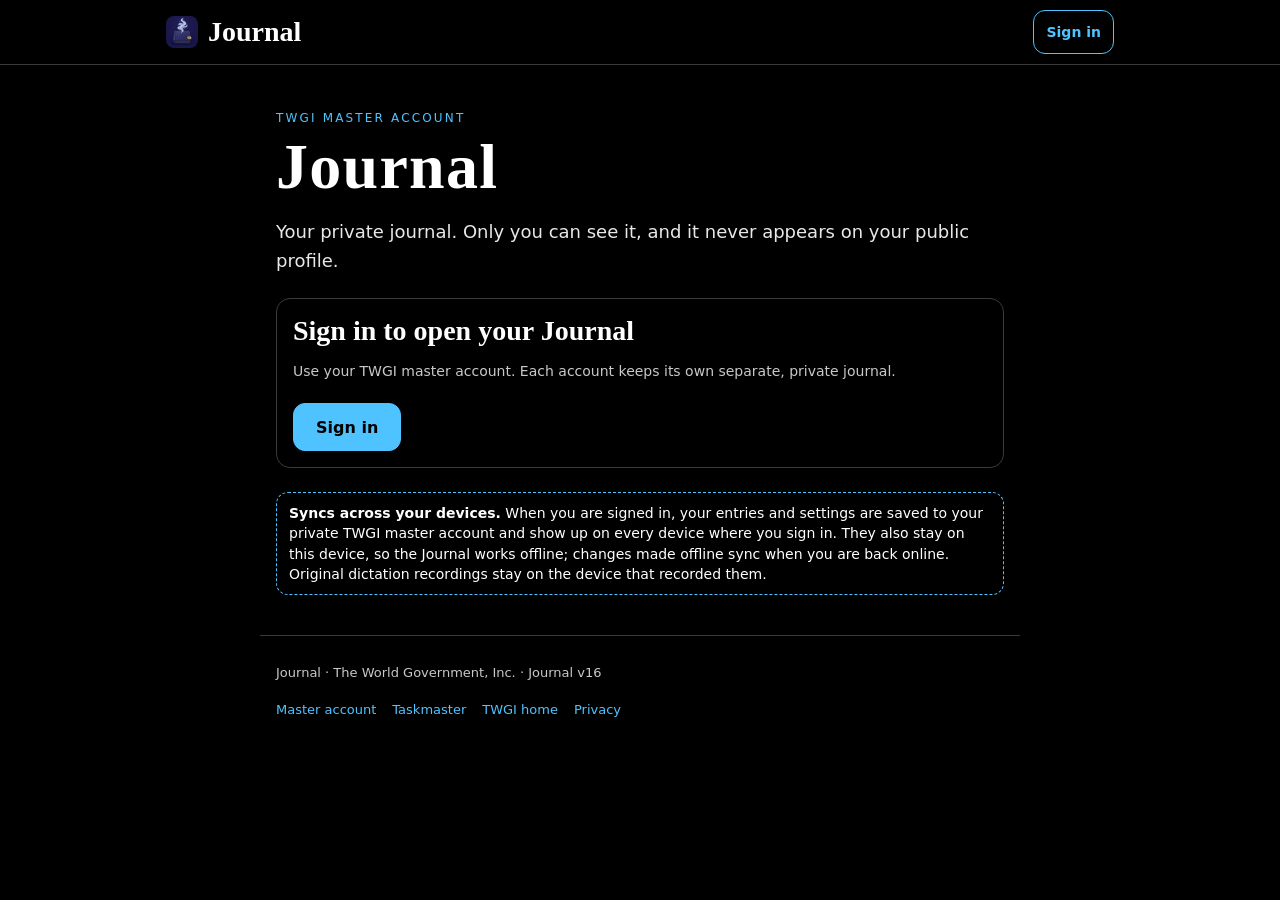
==== commit dc413324: "Journal v16: rename the dictation card to The Pensieve (cache master-journal-v16) Co-authored-by: Im" ====
--- a/index.html
+++ b/index.html
@@ -36,7 +36,7 @@
   <section class="journal" id="journal" hidden aria-label="Your journal">
     <section class="panel pensieve" id="pensieve" aria-labelledby="pensieve-h">
       <div class="pensieve-top" id="pensieve-top">
-      <h2 id="pensieve-h" data-pensieve-name>Pensieve</h2>
+      <h2 id="pensieve-h" data-pensieve-name>The Pensieve</h2>
       <p class="note">Speak a note into your Journal. Tap Start, talk, then tap Stop. You can fix the words before saving. The microphone is only used after you tap Start.</p>
       <p class="note" id="pensieve-support" hidden></p>
       <details class="how-dictation" id="pensieve-how" hidden>
@@ -118,7 +118,7 @@
       <form id="settings-form" class="settings-form">
         <fieldset>
           <legend>Original dictation copies</legend>
-          <p class="note">After you dictate in the <span data-pensieve-name>Pensieve</span>, should the recording and unedited transcript be kept with the entry?</p>
+          <p class="note">After you dictate in <span data-pensieve-name>The Pensieve</span>, should the recording and unedited transcript be kept with the entry?</p>
           <label class="opt"><input type="radio" name="dictationOriginals" value="ask"> Ask me each time</label>
           <label class="opt"><input type="radio" name="dictationOriginals" value="always"> Always save automatically</label>
           <label class="opt"><input type="radio" name="dictationOriginals" value="never"> Never save</label>
@@ -148,14 +148,14 @@
       <fieldset class="settings-form push-reminder" id="journal-reminder"></fieldset>
       <p class="note" id="settings-status" role="status" aria-live="polite"></p>
       <p class="note">These settings sync to your other devices when you are signed in.</p>
-      <p class="note app-version" id="app-version-detail">This app: <strong>Journal v15</strong> · offline copy: <span data-sw-cache>checking…</span><span id="dictation-last" hidden></span></p>
+      <p class="note app-version" id="app-version-detail">This app: <strong>Journal v16</strong> · offline copy: <span data-sw-cache>checking…</span><span id="dictation-last" hidden></span></p>
     </section>
   </section>
   <p class="device-note"><strong>Syncs across your devices.</strong> When you are signed in, your entries and settings are saved to your private TWGI master account and show up on every device where you sign in. They also stay on this device, so the Journal works offline; changes made offline sync when you are back online. Original dictation recordings stay on the device that recorded them.</p>
   <p class="note sync-note" id="journal-sync" role="status" aria-live="polite" hidden></p>
 </main>
 <footer class="app-footer">
-  <p>Journal · The World Government, Inc. · <span class="app-version" data-app-version="15">Journal v15</span></p>
+  <p>Journal · The World Government, Inc. · <span class="app-version" data-app-version="16">Journal v16</span></p>
   <nav aria-label="Footer">
     <a href="https://theworldgovernmentincorporated.com/account/">Master account</a>
     <a href="https://taskmaster.theworldgovernmentincorporated.com/">Taskmaster</a>
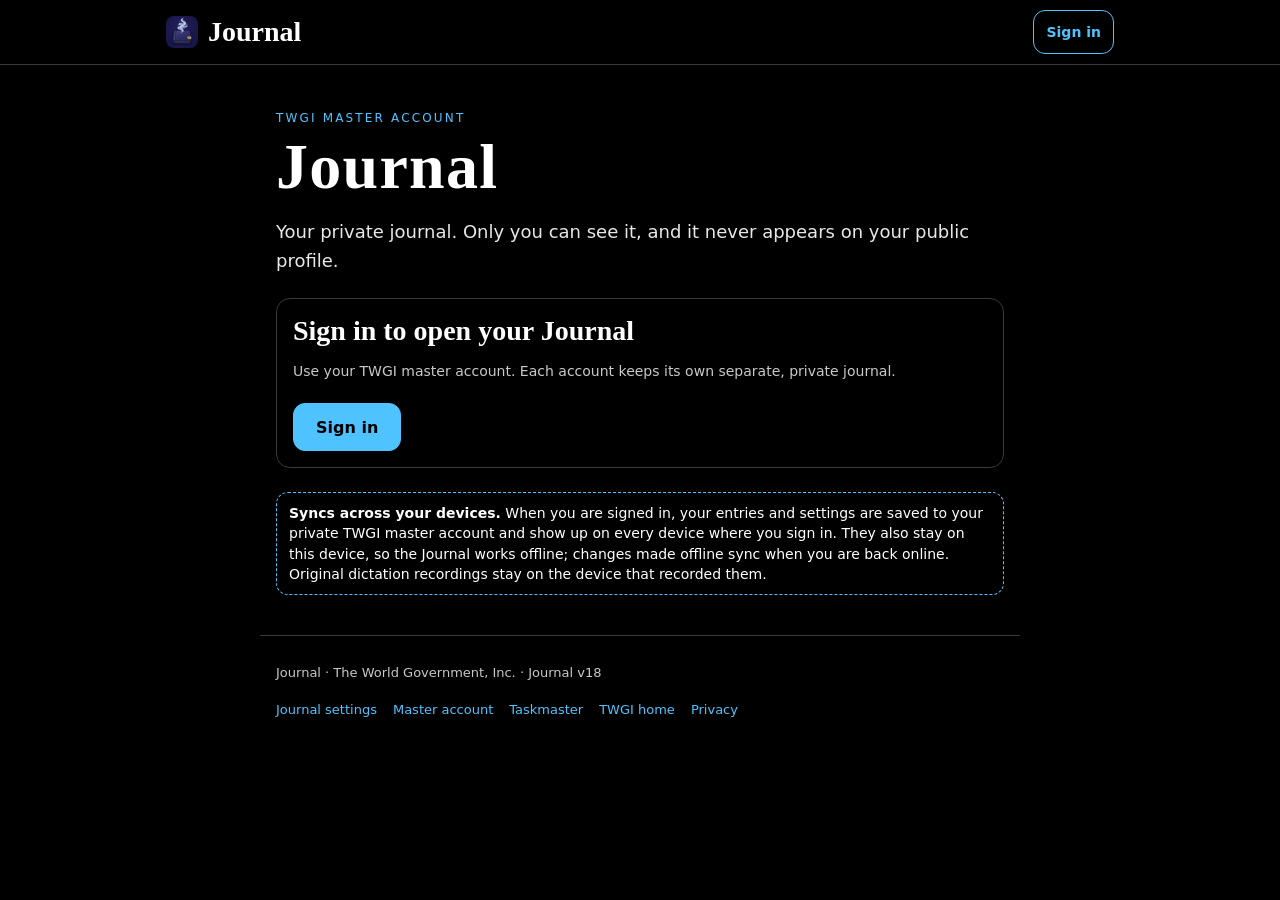
==== commit 5b996514: "Journal v18: Journal settings link and reminder permission (cache master-journal-v18) Co-authored-by" ====
--- a/index.html
+++ b/index.html
@@ -148,15 +148,16 @@
       <fieldset class="settings-form push-reminder" id="journal-reminder"></fieldset>
       <p class="note" id="settings-status" role="status" aria-live="polite"></p>
       <p class="note">These settings sync to your other devices when you are signed in.</p>
-      <p class="note app-version" id="app-version-detail">This app: <strong>Journal v16</strong> · offline copy: <span data-sw-cache>checking…</span><span id="dictation-last" hidden></span></p>
+      <p class="note app-version" id="app-version-detail">This app: <strong>Journal v18</strong> · offline copy: <span data-sw-cache>checking…</span><span id="dictation-last" hidden></span></p>
     </section>
   </section>
   <p class="device-note"><strong>Syncs across your devices.</strong> When you are signed in, your entries and settings are saved to your private TWGI master account and show up on every device where you sign in. They also stay on this device, so the Journal works offline; changes made offline sync when you are back online. Original dictation recordings stay on the device that recorded them.</p>
   <p class="note sync-note" id="journal-sync" role="status" aria-live="polite" hidden></p>
 </main>
 <footer class="app-footer">
-  <p>Journal · The World Government, Inc. · <span class="app-version" data-app-version="16">Journal v16</span></p>
+  <p>Journal · The World Government, Inc. · <span class="app-version" data-app-version="18">Journal v18</span></p>
   <nav aria-label="Footer">
+    <a href="/#settings">Journal settings</a>
     <a href="https://theworldgovernmentincorporated.com/account/">Master account</a>
     <a href="https://taskmaster.theworldgovernmentincorporated.com/">Taskmaster</a>
     <a href="https://theworldgovernmentincorporated.com/">TWGI home</a>
--- a/assets/app.css
+++ b/assets/app.css
@@ -41,6 +41,7 @@
 .app-footer{align-self:stretch;max-width:760px;width:100%;margin:40px auto 0;padding:16px;border-top:1px solid var(--line);color:var(--mute);font-size:13px}
 .app-footer nav{display:flex;flex-wrap:wrap;gap:6px 16px;margin-top:6px}
 .app-footer a{color:var(--sky);text-decoration:none;min-height:32px;display:inline-flex;align-items:center}
+#settings,#journal-reminder{scroll-margin-top:72px}
 .offline-pill{display:inline-block;margin-left:8px;padding:2px 8px;border-radius:999px;border:1px solid var(--line);color:var(--mute);font-size:12px}
 a:focus-visible,button:focus-visible,input:focus-visible{outline:2px solid var(--sky);outline-offset:3px}
 .journal{margin-top:22px;min-width:0}
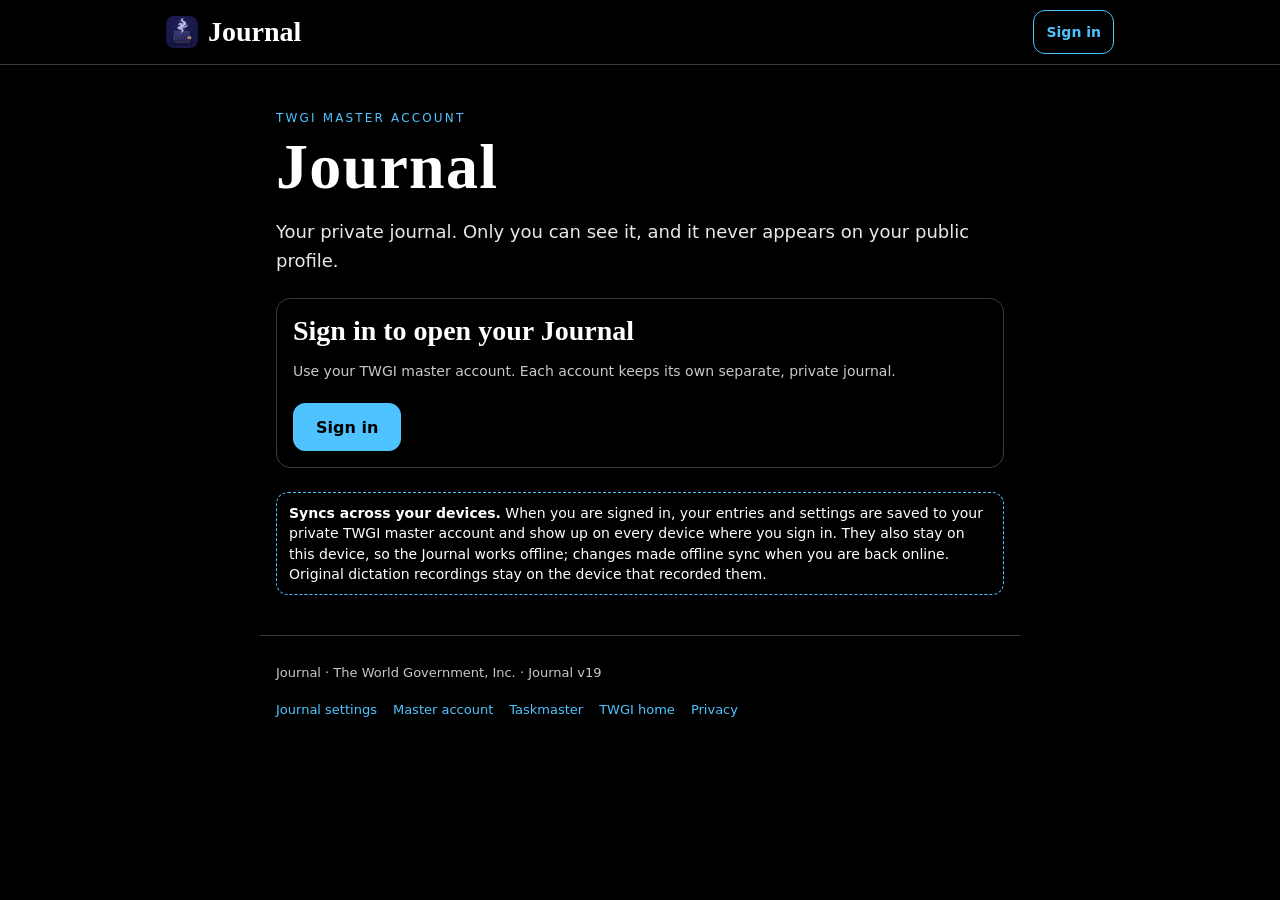
==== commit 59cbf1b8: "Journal v19: hide Settings in a labeled expandable bar (cache master-journal-v19) Co-authored-by: Im" ====
--- a/index.html
+++ b/index.html
@@ -113,8 +113,13 @@
       <p class="note" id="journal-count"></p>
       <ul class="entries" id="journal-list"></ul>
     </section>
-    <section class="panel" id="settings" aria-labelledby="settings-h">
-      <h2 id="settings-h">Settings</h2>
+    <section class="panel settings-fold" id="settings" aria-labelledby="settings-h">
+      <details id="settings-details">
+        <summary class="settings-bar" aria-expanded="false">
+          <h2 id="settings-h">Settings</h2>
+          <span class="settings-chevron" aria-hidden="true"></span>
+        </summary>
+        <div class="settings-body" id="settings-body">
       <form id="settings-form" class="settings-form">
         <fieldset>
           <legend>Original dictation copies</legend>
@@ -148,14 +153,16 @@
       <fieldset class="settings-form push-reminder" id="journal-reminder"></fieldset>
       <p class="note" id="settings-status" role="status" aria-live="polite"></p>
       <p class="note">These settings sync to your other devices when you are signed in.</p>
-      <p class="note app-version" id="app-version-detail">This app: <strong>Journal v18</strong> · offline copy: <span data-sw-cache>checking…</span><span id="dictation-last" hidden></span></p>
+      <p class="note app-version" id="app-version-detail">This app: <strong>Journal v19</strong> · offline copy: <span data-sw-cache>checking…</span><span id="dictation-last" hidden></span></p>
+        </div>
+      </details>
     </section>
   </section>
   <p class="device-note"><strong>Syncs across your devices.</strong> When you are signed in, your entries and settings are saved to your private TWGI master account and show up on every device where you sign in. They also stay on this device, so the Journal works offline; changes made offline sync when you are back online. Original dictation recordings stay on the device that recorded them.</p>
   <p class="note sync-note" id="journal-sync" role="status" aria-live="polite" hidden></p>
 </main>
 <footer class="app-footer">
-  <p>Journal · The World Government, Inc. · <span class="app-version" data-app-version="18">Journal v18</span></p>
+  <p>Journal · The World Government, Inc. · <span class="app-version" data-app-version="19">Journal v19</span></p>
   <nav aria-label="Footer">
     <a href="/#settings">Journal settings</a>
     <a href="https://theworldgovernmentincorporated.com/account/">Master account</a>
--- a/assets/app.css
+++ b/assets/app.css
@@ -41,12 +41,47 @@
 .app-footer{align-self:stretch;max-width:760px;width:100%;margin:40px auto 0;padding:16px;border-top:1px solid var(--line);color:var(--mute);font-size:13px}
 .app-footer nav{display:flex;flex-wrap:wrap;gap:6px 16px;margin-top:6px}
 .app-footer a{color:var(--sky);text-decoration:none;min-height:32px;display:inline-flex;align-items:center}
-#settings,#journal-reminder{scroll-margin-top:72px}
+#settings,#journal-reminder{scroll-margin-top:calc(var(--app-header-h,72px) + 8px)}
+
 .offline-pill{display:inline-block;margin-left:8px;padding:2px 8px;border-radius:999px;border:1px solid var(--line);color:var(--mute);font-size:12px}
 a:focus-visible,button:focus-visible,input:focus-visible{outline:2px solid var(--sky);outline-offset:3px}
 .journal{margin-top:22px;min-width:0}
 .panel{margin-top:22px;padding:16px;border:1px solid var(--line);border-radius:14px}
 .panel h2{margin:0 0 8px;font-family:"Cormorant Garamond",Georgia,serif;font-size:28px;font-weight:600}
+.panel.settings-fold{padding:0;overflow:hidden}
+.settings-fold > details{margin:0}
+.settings-bar{
+  list-style:none;
+  cursor:pointer;
+  display:flex;
+  align-items:center;
+  justify-content:space-between;
+  gap:12px;
+  width:100%;
+  min-height:48px;
+  padding:12px 16px;
+  box-sizing:border-box;
+  color:#fff;
+}
+.settings-bar::-webkit-details-marker{display:none}
+.settings-bar::marker{content:""}
+.panel .settings-bar h2{margin:0;font-family:"Cormorant Garamond",Georgia,serif;font-size:28px;font-weight:600;line-height:1.15}
+.settings-chevron{
+  flex:none;
+  width:12px;
+  height:12px;
+  border-right:2px solid var(--sky);
+  border-bottom:2px solid var(--sky);
+  transform:rotate(45deg);
+  transition:transform .2s ease;
+  margin-top:-6px;
+}
+#settings-details[open] > .settings-bar .settings-chevron{
+  transform:rotate(-135deg);
+  margin-top:4px;
+}
+.settings-body{padding:4px 16px 16px;border-top:1px solid var(--line)}
+.settings-body .settings-form{margin-top:12px}
 /* v14: first screen ends at the Title field. The top of the Pensieve card
    fills the space above the Start dictation bar (header + dock measured into
    CSS variables), so the Transcript block starts cleanly below the fold. */
